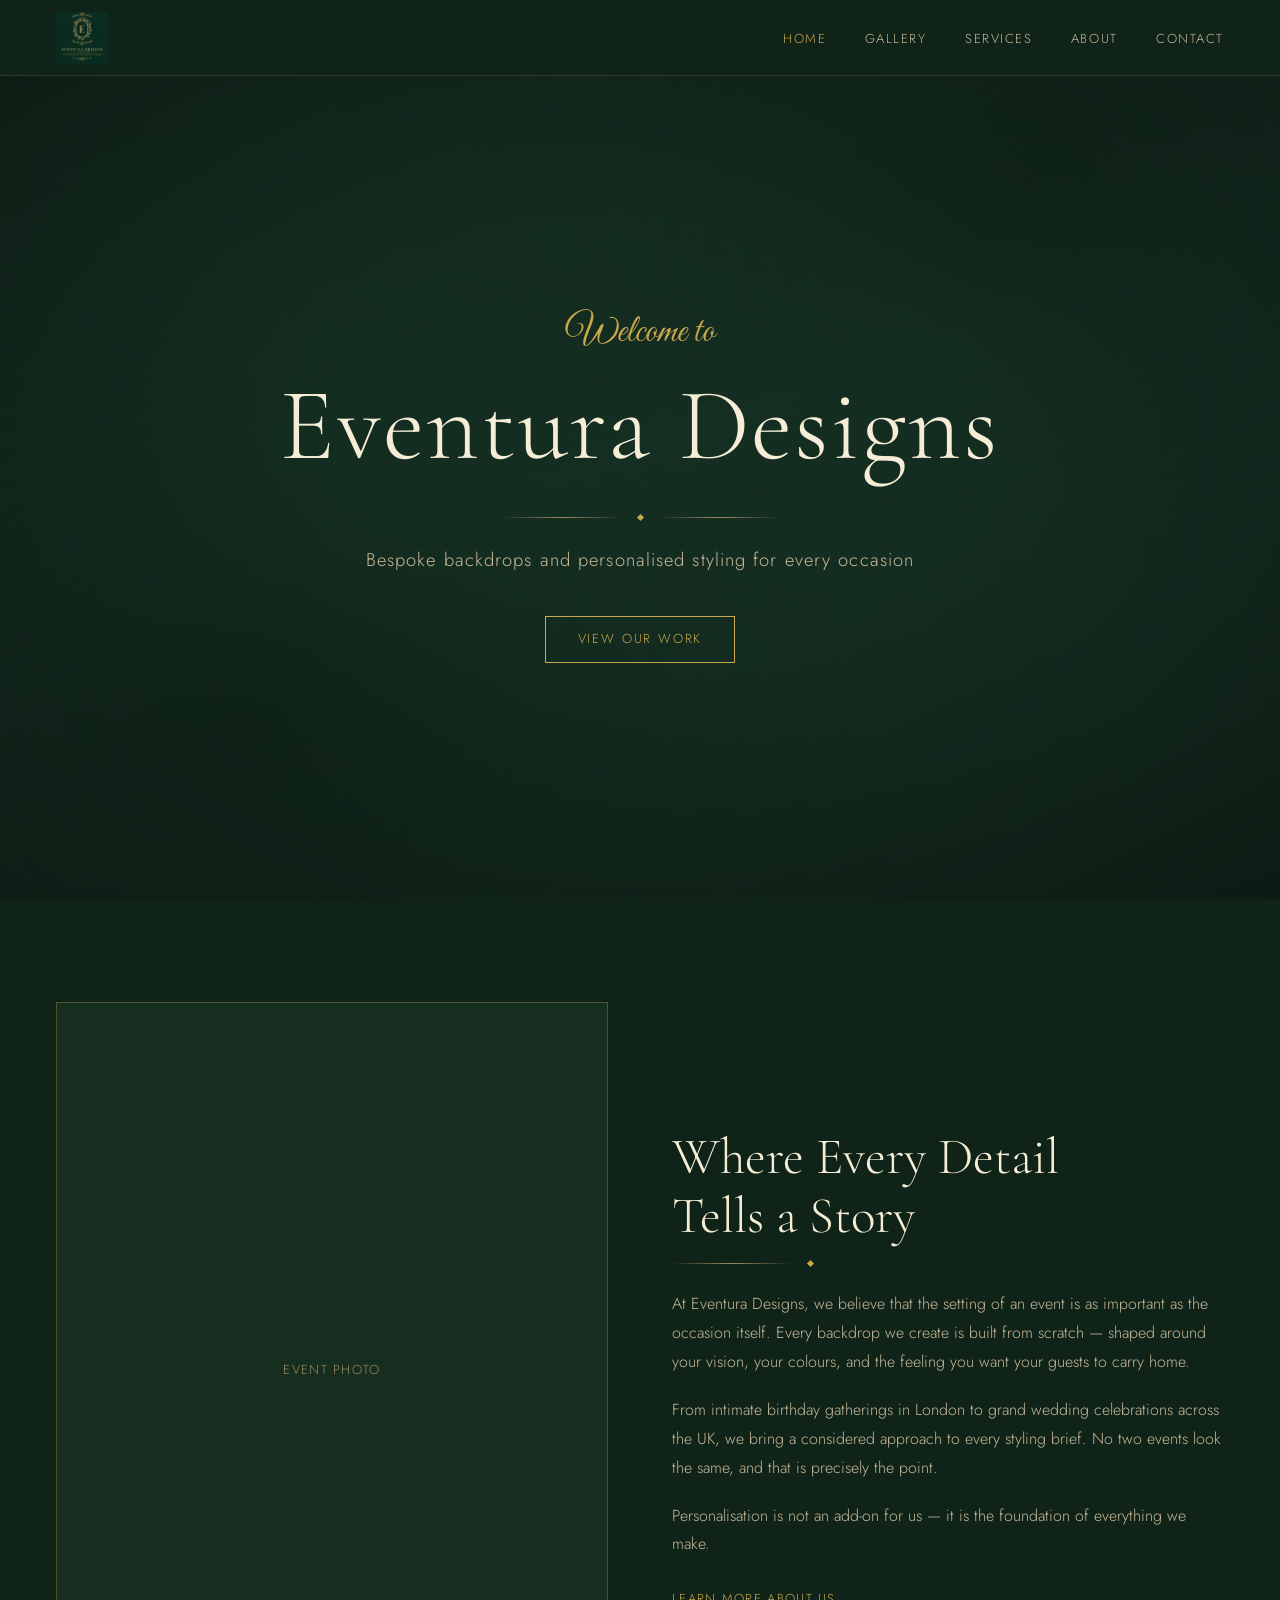
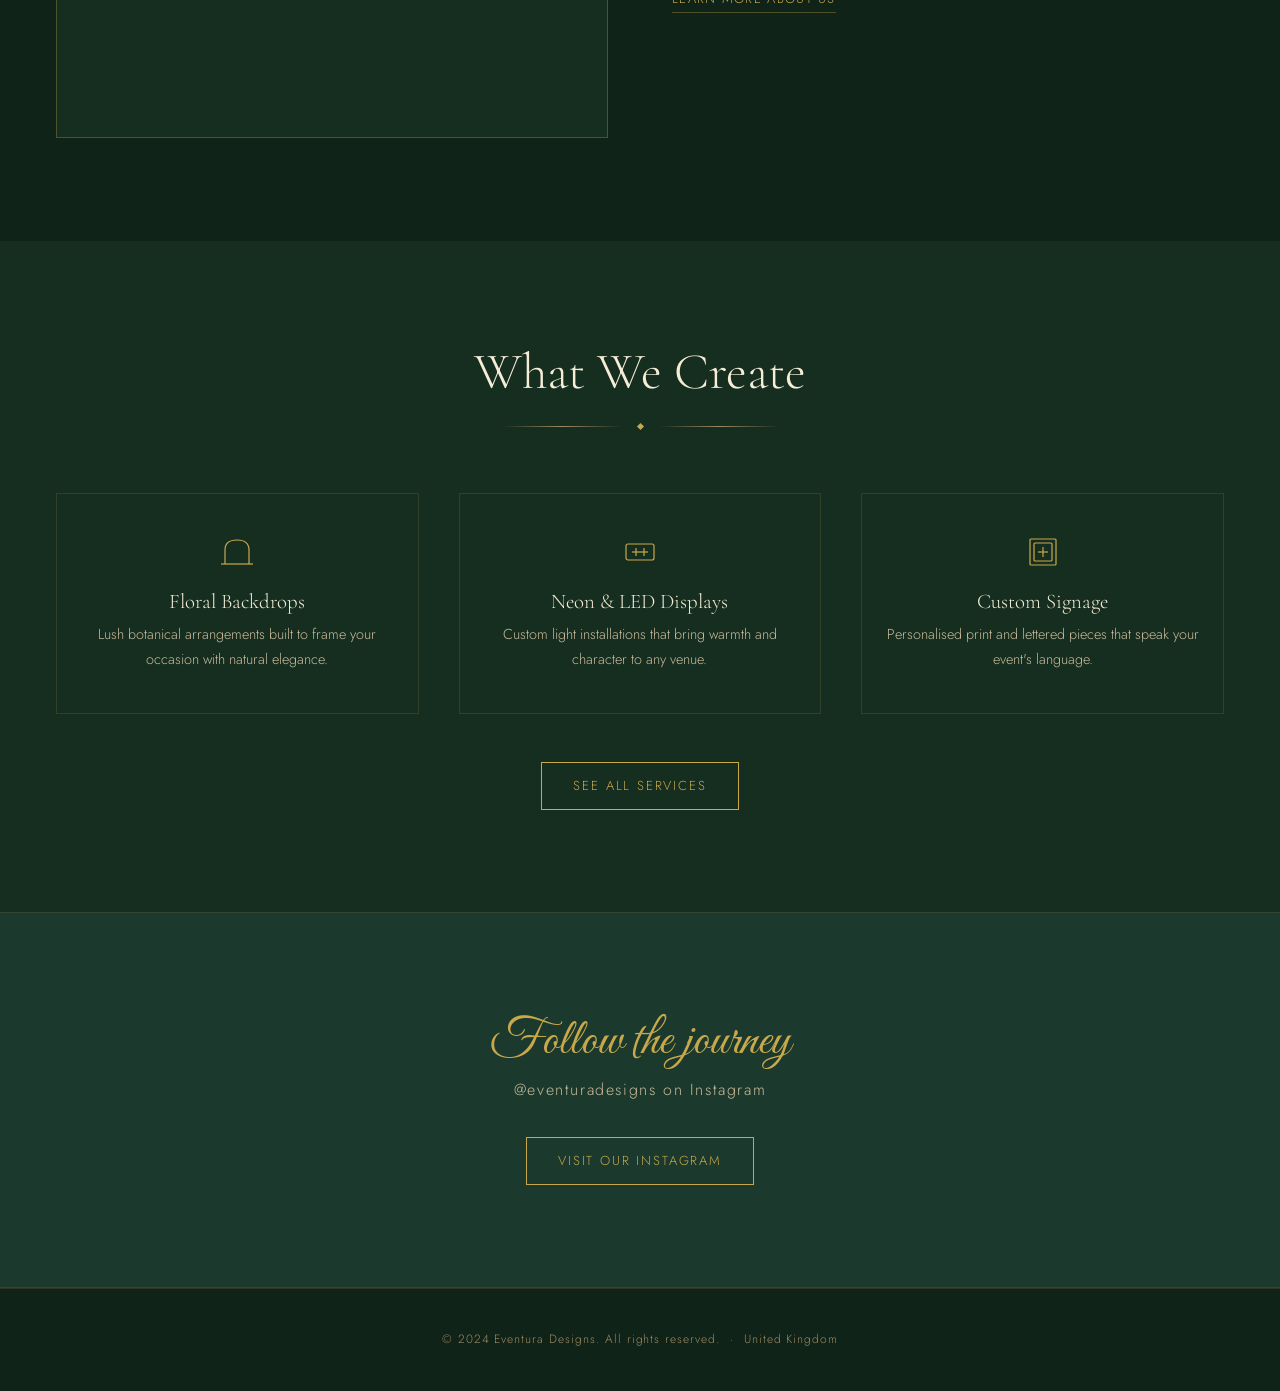
==== index.html @ e711f4c0 "Initial build: complete Eventura Designs static website Five-page pure HTML/CSS/JS site — Home, Gall" ====
<!DOCTYPE html>
<html lang="en-GB">
<head>
  <meta charset="UTF-8" />
  <meta name="viewport" content="width=device-width, initial-scale=1.0" />
  <title>Eventura Designs — Bespoke Event Backdrops &amp; Styling</title>
  <meta name="description" content="Eventura Designs creates luxury bespoke backdrops and personalised event styling for weddings, birthdays, and corporate events across the UK." />
  <link href="https://fonts.googleapis.com/css2?family=Cormorant+Garamond:ital,wght@0,300;0,400;0,600;1,300;1,400&family=Great+Vibes&family=Jost:wght@300;400&display=swap" rel="stylesheet">
  <link rel="stylesheet" href="assets/style.css" />
</head>
<body>

  <!-- ── Navigation ── -->
  <nav class="nav" role="navigation" aria-label="Main navigation">
    <div class="nav__inner">
      <a class="nav__logo" href="index.html" aria-label="Eventura Designs — Home">
        <img src="assets/logo.jpg" alt="Eventura Designs" />
      </a>
      <ul class="nav__links">
        <li><a href="index.html">Home</a></li>
        <li><a href="gallery.html">Gallery</a></li>
        <li><a href="services.html">Services</a></li>
        <li><a href="about.html">About</a></li>
        <li><a href="contact.html">Contact</a></li>
      </ul>
      <button class="nav__burger" aria-label="Open menu" aria-expanded="false">
        <span></span><span></span><span></span>
      </button>
    </div>
  </nav>

  <!-- Mobile nav -->
  <nav class="nav__mobile" aria-label="Mobile navigation">
    <a href="index.html">Home</a>
    <a href="gallery.html">Gallery</a>
    <a href="services.html">Services</a>
    <a href="about.html">About</a>
    <a href="contact.html">Contact</a>
  </nav>

  <!-- ── Hero ── -->
  <section class="hero">
    <div class="hero__content reveal">
      <span class="accent-script">Welcome to</span>
      <h1 class="hero__title">Eventura Designs</h1>
      <div class="ornament">
        <span class="ornament-line"></span>
        <span class="ornament-diamond"></span>
        <span class="ornament-line"></span>
      </div>
      <p class="hero__tagline">Bespoke backdrops and personalised styling for every occasion</p>
      <a href="gallery.html" class="btn">View Our Work</a>
    </div>
  </section>

  <!-- ── Intro ── -->
  <section class="section intro-section">
    <div class="container">
      <div class="two-col reveal">
        <div class="img-placeholder img-placeholder--tall">Event Photo</div>
        <div class="intro-text">
          <h2>Where Every Detail<br>Tells a Story</h2>
          <div class="ornament" style="justify-content: flex-start; margin: 1rem 0 1.5rem;">
            <span class="ornament-line"></span>
            <span class="ornament-diamond"></span>
          </div>
          <p>At Eventura Designs, we believe that the setting of an event is as important as the occasion itself. Every backdrop we create is built from scratch — shaped around your vision, your colours, and the feeling you want your guests to carry home.</p>
          <p>From intimate birthday gatherings in London to grand wedding celebrations across the UK, we bring a considered approach to every styling brief. No two events look the same, and that is precisely the point.</p>
          <p>Personalisation is not an add-on for us — it is the foundation of everything we make.</p>
          <a href="about.html" class="intro-link">Learn More About Us</a>
        </div>
      </div>
    </div>
  </section>

  <!-- ── Services Teaser ── -->
  <section class="section section--surface">
    <div class="container">
      <div class="section-header reveal">
        <h2>What We Create</h2>
        <div class="ornament">
          <span class="ornament-line"></span>
          <span class="ornament-diamond"></span>
          <span class="ornament-line"></span>
        </div>
      </div>
      <div class="services-teaser__grid">

        <div class="service-card reveal reveal-delay-1">
          <div class="service-card__icon">
            <!-- Arch icon -->
            <svg viewBox="0 0 36 36" aria-hidden="true">
              <path d="M6 30 L6 16 Q6 6 18 6 Q30 6 30 16 L30 30"/>
              <line x1="2" y1="30" x2="34" y2="30"/>
            </svg>
          </div>
          <h3>Floral Backdrops</h3>
          <p>Lush botanical arrangements built to frame your occasion with natural elegance.</p>
        </div>

        <div class="service-card reveal reveal-delay-2">
          <div class="service-card__icon">
            <!-- Neon/lettering icon -->
            <svg viewBox="0 0 36 36" aria-hidden="true">
              <rect x="4" y="10" width="28" height="16" rx="2"/>
              <line x1="10" y1="18" x2="26" y2="18"/>
              <line x1="14" y1="14" x2="14" y2="22"/>
              <line x1="22" y1="14" x2="22" y2="22"/>
            </svg>
          </div>
          <h3>Neon &amp; LED Displays</h3>
          <p>Custom light installations that bring warmth and character to any venue.</p>
        </div>

        <div class="service-card reveal reveal-delay-3">
          <div class="service-card__icon">
            <!-- Frame/signage icon -->
            <svg viewBox="0 0 36 36" aria-hidden="true">
              <rect x="5" y="5" width="26" height="26" rx="1"/>
              <rect x="9" y="9" width="18" height="18" rx="1"/>
              <line x1="13" y1="18" x2="23" y2="18"/>
              <line x1="18" y1="13" x2="18" y2="23"/>
            </svg>
          </div>
          <h3>Custom Signage</h3>
          <p>Personalised print and lettered pieces that speak your event's language.</p>
        </div>

      </div>
      <div class="services-teaser__cta reveal">
        <a href="services.html" class="btn">See All Services</a>
      </div>
    </div>
  </section>

  <!-- ── Instagram CTA ── -->
  <section class="insta-cta reveal">
    <span class="accent-script">Follow the journey</span>
    <p class="handle">@eventuradesigns on Instagram</p>
    <a href="https://www.instagram.com/eventuradesigns" target="_blank" rel="noopener noreferrer" class="btn">Visit Our Instagram</a>
  </section>

  <!-- ── Footer ── -->
  <footer class="footer">
    <p>&copy; 2024 Eventura Designs. All rights reserved. &nbsp;&middot;&nbsp; United Kingdom</p>
  </footer>

  <script src="assets/main.js"></script>
</body>
</html>
---- assets/style.css ----
/* ============================================================
   EVENTURA DESIGNS — SHARED STYLESHEET
   ============================================================ */

/* ── Google Fonts ── */
@import url('https://fonts.googleapis.com/css2?family=Cormorant+Garamond:ital,wght@0,300;0,400;0,600;1,300;1,400&family=Great+Vibes&family=Jost:wght@300;400&display=swap');

/* ── Custom Properties ── */
:root {
  --green-deep:    #0F2318;
  --green-mid:     #1B3A2D;
  --green-surface: #162E20;
  --gold:          #C9A84C;
  --gold-light:    #E2BC6D;
  --gold-muted:    #9E8A62;
  --cream:         #F5EDD6;
  --cream-muted:   #C8B99A;

  --nav-height: 76px;

  --font-display: 'Cormorant Garamond', Georgia, serif;
  --font-body:    'Jost', system-ui, sans-serif;
  --font-accent:  'Great Vibes', cursive;
}

/* ── Reset & Base ── */
*, *::before, *::after {
  box-sizing: border-box;
  margin: 0;
  padding: 0;
}

html {
  scroll-behavior: smooth;
  font-size: 16px;
}

body {
  background-color: var(--green-deep);
  color: var(--cream-muted);
  font-family: var(--font-body);
  font-weight: 300;
  line-height: 1.7;
  min-height: 100vh;
  position: relative;
  overflow-x: hidden;
}

/* ── Grain Texture Overlay ── */
body::before {
  content: '';
  position: fixed;
  inset: 0;
  pointer-events: none;
  z-index: 0;
  opacity: 0.045;
  background-image: url("data:image/svg+xml,%3Csvg xmlns='http://www.w3.org/2000/svg' width='300' height='300'%3E%3Cfilter id='noise'%3E%3CfeTurbulence type='fractalNoise' baseFrequency='0.75' numOctaves='4' stitchTiles='stitch'/%3E%3C/filter%3E%3Crect width='300' height='300' filter='url(%23noise)' opacity='1'/%3E%3C/svg%3E");
  background-size: 300px 300px;
}

/* Everything above the texture */
body > * {
  position: relative;
  z-index: 1;
}

img {
  display: block;
  max-width: 100%;
}

a {
  color: inherit;
  text-decoration: none;
}

ul {
  list-style: none;
}

/* ============================================================
   TYPOGRAPHY
   ============================================================ */

h1, h2, h3 {
  font-family: var(--font-display);
  font-weight: 300;
  color: var(--cream);
  line-height: 1.15;
}

h1 { font-size: clamp(3rem, 7vw, 6rem); letter-spacing: -0.01em; }
h2 { font-size: clamp(2rem, 4vw, 3.2rem); }
h3 { font-size: clamp(1.3rem, 2.5vw, 1.8rem); }

p {
  font-family: var(--font-body);
  font-weight: 300;
  color: var(--cream-muted);
  font-size: 1rem;
  line-height: 1.8;
}

.accent-script {
  font-family: var(--font-accent);
  font-size: clamp(1.6rem, 3vw, 2.4rem);
  color: var(--gold);
  display: block;
  font-weight: 400;
  line-height: 1;
  margin-bottom: 0.4em;
}

/* ============================================================
   NAVIGATION
   ============================================================ */

.nav {
  position: fixed;
  top: 0;
  left: 0;
  right: 0;
  z-index: 1000;
  height: var(--nav-height);
  background: var(--green-deep);
  border-bottom: 1px solid rgba(201, 168, 76, 0.18);
  display: flex;
  align-items: center;
  padding: 0 clamp(1.25rem, 5vw, 3.5rem);
}

.nav__inner {
  width: 100%;
  display: flex;
  align-items: center;
  justify-content: space-between;
}

.nav__logo {
  display: flex;
  align-items: center;
}

.nav__logo img {
  height: 52px;
  width: auto;
  display: block;
}

.nav__links {
  display: flex;
  align-items: center;
  gap: 2.4rem;
}

.nav__links a {
  font-family: var(--font-body);
  font-weight: 300;
  font-size: 13px;
  letter-spacing: 0.12em;
  text-transform: uppercase;
  color: var(--cream-muted);
  transition: color 0.3s ease;
}

.nav__links a:hover,
.nav__links a.active {
  color: var(--gold);
}

/* Hamburger */
.nav__burger {
  display: none;
  flex-direction: column;
  gap: 5px;
  cursor: pointer;
  padding: 6px;
  background: none;
  border: none;
}

.nav__burger span {
  display: block;
  width: 24px;
  height: 1.5px;
  background: var(--cream);
  transition: all 0.3s ease;
  transform-origin: center;
}

.nav__burger.open span:nth-child(1) {
  transform: translateY(6.5px) rotate(45deg);
}
.nav__burger.open span:nth-child(2) {
  opacity: 0;
}
.nav__burger.open span:nth-child(3) {
  transform: translateY(-6.5px) rotate(-45deg);
}

/* Mobile dropdown */
.nav__mobile {
  display: none;
  position: fixed;
  top: var(--nav-height);
  left: 0;
  right: 0;
  background: var(--green-deep);
  border-bottom: 1px solid rgba(201, 168, 76, 0.18);
  padding: 1.5rem clamp(1.25rem, 5vw, 3.5rem);
  flex-direction: column;
  gap: 1.4rem;
  z-index: 999;
}

.nav__mobile.open {
  display: flex;
}

.nav__mobile a {
  font-family: var(--font-body);
  font-weight: 300;
  font-size: 14px;
  letter-spacing: 0.12em;
  text-transform: uppercase;
  color: var(--cream-muted);
  transition: color 0.3s ease;
  padding: 0.3rem 0;
}

.nav__mobile a:hover,
.nav__mobile a.active {
  color: var(--gold);
}

/* ============================================================
   GOLD ORNAMENT DIVIDERS
   ============================================================ */

.ornament {
  display: flex;
  align-items: center;
  justify-content: center;
  gap: 1rem;
  margin: 1.4rem auto;
  width: fit-content;
}

.ornament-line {
  display: block;
  width: clamp(60px, 10vw, 120px);
  height: 1px;
  background: linear-gradient(90deg, transparent, var(--gold-muted), transparent);
}

.ornament-diamond {
  width: 5px;
  height: 5px;
  background: var(--gold);
  transform: rotate(45deg);
  flex-shrink: 0;
}

.ornament-full {
  display: block;
  width: 100%;
  height: 1px;
  background: linear-gradient(90deg, transparent, var(--gold-muted) 30%, var(--gold-muted) 70%, transparent);
  margin: 2.5rem 0;
}

/* ============================================================
   BUTTONS
   ============================================================ */

.btn {
  display: inline-block;
  font-family: var(--font-body);
  font-weight: 300;
  font-size: 13px;
  letter-spacing: 0.14em;
  text-transform: uppercase;
  padding: 0.9em 2.4em;
  border: 1px solid var(--gold);
  color: var(--gold);
  background: transparent;
  cursor: pointer;
  transition: background 0.3s ease, color 0.3s ease;
  text-decoration: none;
}

.btn:hover {
  background: var(--gold);
  color: var(--green-deep);
}

.btn--solid {
  background: var(--gold);
  color: var(--green-deep);
}

.btn--solid:hover {
  background: var(--gold-light);
}

/* ============================================================
   SECTIONS & LAYOUT UTILITIES
   ============================================================ */

.section {
  padding: clamp(4rem, 8vw, 7rem) clamp(1.25rem, 5vw, 3.5rem);
}

.section--surface {
  background: var(--green-surface);
}

.section--mid {
  background: var(--green-mid);
}

.container {
  max-width: 1180px;
  margin: 0 auto;
  width: 100%;
}

.section-header {
  text-align: center;
  margin-bottom: clamp(2.5rem, 5vw, 4rem);
}

.section-header h2 {
  margin-bottom: 0.2em;
}

.two-col {
  display: grid;
  grid-template-columns: 1fr 1fr;
  gap: clamp(2rem, 5vw, 5rem);
  align-items: center;
}

/* ============================================================
   PLACEHOLDER IMAGE BLOCKS
   ============================================================ */

.img-placeholder {
  width: 100%;
  aspect-ratio: 4 / 3;
  background: var(--green-surface);
  border: 1px solid rgba(201, 168, 76, 0.3);
  display: flex;
  align-items: center;
  justify-content: center;
  color: var(--gold-muted);
  font-family: var(--font-body);
  font-size: 13px;
  letter-spacing: 0.1em;
  text-transform: uppercase;
}

.img-placeholder--tall {
  aspect-ratio: 3 / 4;
}

/* ============================================================
   SCROLL ANIMATIONS
   ============================================================ */

.reveal {
  opacity: 0;
  transform: translateY(28px);
  transition: opacity 0.6s ease, transform 0.6s ease;
}

.reveal.visible {
  opacity: 1;
  transform: translateY(0);
}

.reveal-delay-1 { transition-delay: 0.1s; }
.reveal-delay-2 { transition-delay: 0.2s; }
.reveal-delay-3 { transition-delay: 0.3s; }

/* ============================================================
   FOOTER
   ============================================================ */

.footer {
  background: var(--green-deep);
  border-top: 1px solid rgba(201, 168, 76, 0.15);
  padding: 2.5rem clamp(1.25rem, 5vw, 3.5rem);
  text-align: center;
}

.footer p {
  font-size: 12px;
  letter-spacing: 0.08em;
  color: var(--gold-muted);
}

/* ============================================================
   PAGE HERO HEADER (inner pages)
   ============================================================ */

.page-hero {
  padding-top: calc(var(--nav-height) + clamp(3rem, 7vw, 5rem));
  padding-bottom: clamp(3rem, 6vw, 5rem);
  padding-left: clamp(1.25rem, 5vw, 3.5rem);
  padding-right: clamp(1.25rem, 5vw, 3.5rem);
  text-align: center;
  background: var(--green-deep);
}

.page-hero h1 {
  font-size: clamp(2.4rem, 5.5vw, 4.5rem);
  color: var(--cream);
  margin-bottom: 0.3em;
}

.page-hero .intro-line {
  max-width: 580px;
  margin: 0.8rem auto 0;
  font-size: 1rem;
  color: var(--cream-muted);
}

/* ============================================================
   HOME — HERO
   ============================================================ */

.hero {
  min-height: 100vh;
  display: flex;
  align-items: center;
  justify-content: center;
  text-align: center;
  padding: var(--nav-height) clamp(1.25rem, 5vw, 3.5rem) 0;
  background:
    radial-gradient(ellipse at 20% 80%, rgba(15, 35, 24, 0.9) 0%, transparent 60%),
    radial-gradient(ellipse at 80% 20%, rgba(15, 35, 24, 0.85) 0%, transparent 55%),
    linear-gradient(160deg, var(--green-deep) 0%, var(--green-mid) 50%, var(--green-deep) 100%);
  position: relative;
}

.hero::after {
  content: '';
  position: absolute;
  inset: 0;
  background: radial-gradient(ellipse at 50% 50%, transparent 35%, rgba(10, 20, 15, 0.55) 100%);
  pointer-events: none;
}

.hero__content {
  position: relative;
  z-index: 1;
  max-width: 820px;
}

.hero__title {
  font-size: clamp(3.5rem, 8vw, 6.5rem);
  font-weight: 300;
  color: var(--cream);
  letter-spacing: 0.02em;
  margin-bottom: 0.3em;
}

.hero__tagline {
  font-family: var(--font-body);
  font-weight: 300;
  font-size: clamp(0.95rem, 1.8vw, 1.15rem);
  color: var(--cream-muted);
  letter-spacing: 0.06em;
  margin-bottom: 2.5rem;
}

/* ============================================================
   HOME — INTRO SECTION
   ============================================================ */

.intro-section .intro-text p + p {
  margin-top: 1.2rem;
}

.intro-section .intro-link {
  display: inline-block;
  margin-top: 1.8rem;
  font-size: 13px;
  letter-spacing: 0.1em;
  text-transform: uppercase;
  color: var(--gold);
  border-bottom: 1px solid rgba(201, 168, 76, 0.35);
  padding-bottom: 2px;
  transition: border-color 0.3s ease, color 0.3s ease;
}

.intro-section .intro-link:hover {
  color: var(--gold-light);
  border-color: var(--gold);
}

/* ============================================================
   HOME — SERVICES TEASER
   ============================================================ */

.services-teaser__grid {
  display: grid;
  grid-template-columns: repeat(3, 1fr);
  gap: 2.5rem;
  margin-bottom: 3rem;
}

.service-card {
  text-align: center;
  padding: 2.5rem 1.5rem;
  border: 1px solid rgba(201, 168, 76, 0.15);
  background: var(--green-surface);
  transition: border-color 0.3s ease, transform 0.3s ease;
}

.service-card:hover {
  border-color: rgba(201, 168, 76, 0.45);
  transform: translateY(-4px);
}

.service-card__icon {
  display: flex;
  justify-content: center;
  margin-bottom: 1.2rem;
}

.service-card__icon svg {
  width: 36px;
  height: 36px;
  stroke: var(--gold);
  fill: none;
  stroke-width: 1.2;
}

.service-card h3 {
  font-size: 1.3rem;
  color: var(--cream);
  margin-bottom: 0.5rem;
}

.service-card p {
  font-size: 0.9rem;
  color: var(--cream-muted);
}

.services-teaser__cta {
  text-align: center;
}

/* ============================================================
   HOME — INSTAGRAM CTA
   ============================================================ */

.insta-cta {
  text-align: center;
  padding: clamp(4rem, 8vw, 7rem) clamp(1.25rem, 5vw, 3.5rem);
  background: var(--green-mid);
  border-top: 1px solid rgba(201, 168, 76, 0.12);
  border-bottom: 1px solid rgba(201, 168, 76, 0.12);
}

.insta-cta .accent-script {
  font-size: clamp(2.2rem, 4vw, 3.2rem);
  margin-bottom: 0.6rem;
}

.insta-cta .handle {
  font-family: var(--font-body);
  font-weight: 300;
  font-size: 1rem;
  letter-spacing: 0.1em;
  color: var(--cream-muted);
  margin-bottom: 2rem;
}

/* ============================================================
   GALLERY
   ============================================================ */

.gallery-grid {
  display: grid;
  grid-template-columns: repeat(3, 1fr);
  gap: 1.4rem;
  margin-bottom: 3.5rem;
}

.gallery-tile {
  position: relative;
  overflow: hidden;
  cursor: pointer;
  border: 1px solid rgba(201, 168, 76, 0.2);
}

.gallery-tile .tile-inner {
  width: 100%;
  aspect-ratio: 4 / 3;
  background: var(--green-surface);
  display: flex;
  align-items: center;
  justify-content: center;
  transition: transform 0.5s ease;
}

.gallery-tile:hover .tile-inner {
  transform: scale(1.03);
}

.gallery-tile__overlay {
  position: absolute;
  inset: 0;
  background: rgba(201, 168, 76, 0.13);
  display: flex;
  align-items: flex-end;
  padding: 1.2rem;
  opacity: 0;
  transition: opacity 0.35s ease;
}

.gallery-tile:hover .gallery-tile__overlay {
  opacity: 1;
}

.gallery-tile__label {
  font-family: var(--font-body);
  font-size: 11px;
  letter-spacing: 0.12em;
  text-transform: uppercase;
  color: var(--cream);
  background: rgba(15, 35, 24, 0.85);
  padding: 0.4em 0.8em;
  backdrop-filter: blur(4px);
}

.gallery-tile .tile-default-label {
  font-family: var(--font-body);
  font-size: 11px;
  letter-spacing: 0.1em;
  text-transform: uppercase;
  color: var(--gold-muted);
}

.gallery-cta {
  text-align: center;
}

/* ============================================================
   SERVICES PAGE
   ============================================================ */

.service-listing {
  padding: 2.5rem 0;
}

.service-listing h3 {
  color: var(--cream);
  margin-bottom: 0.8rem;
  font-size: clamp(1.3rem, 2.2vw, 1.7rem);
  font-weight: 400;
}

.service-listing p {
  max-width: 680px;
}

.how-it-works {
  display: grid;
  grid-template-columns: repeat(3, 1fr);
  gap: 2rem;
  margin-top: 2rem;
}

.step {
  text-align: center;
  padding: 2rem 1.5rem;
}

.step__number {
  font-family: var(--font-display);
  font-size: 5rem;
  font-weight: 300;
  color: var(--gold);
  opacity: 0.5;
  line-height: 1;
  margin-bottom: 0.5rem;
}

.step h3 {
  color: var(--cream);
  font-size: 1.2rem;
  margin-bottom: 0.5rem;
}

.step p {
  font-size: 0.9rem;
}

/* ============================================================
   ABOUT PAGE
   ============================================================ */

.values-grid {
  display: grid;
  grid-template-columns: repeat(3, 1fr);
  gap: 2rem;
  margin-top: 2rem;
}

.value-card {
  text-align: center;
  padding: 2.2rem 1.5rem;
  border: 1px solid rgba(201, 168, 76, 0.15);
}

.value-card__icon {
  display: flex;
  justify-content: center;
  margin-bottom: 1rem;
}

.value-card__icon svg {
  width: 30px;
  height: 30px;
  stroke: var(--gold);
  fill: none;
  stroke-width: 1.2;
}

.value-card h3 {
  font-size: 1.15rem;
  color: var(--cream);
  margin-bottom: 0.5rem;
}

.value-card p {
  font-size: 0.9rem;
}

.pull-quote {
  text-align: center;
  padding: clamp(3rem, 6vw, 5rem) clamp(1.25rem, 5vw, 3.5rem);
  background: var(--green-mid);
}

.pull-quote .accent-script {
  font-size: clamp(2.2rem, 4.5vw, 3.5rem);
  line-height: 1.3;
}

/* ============================================================
   CONTACT PAGE
   ============================================================ */

.contact-grid {
  display: grid;
  grid-template-columns: 1fr 1fr;
  gap: clamp(2rem, 5vw, 5rem);
  align-items: start;
}

.enquiry-form {
  display: flex;
  flex-direction: column;
  gap: 1.2rem;
}

.form-group {
  display: flex;
  flex-direction: column;
  gap: 0.4rem;
}

.form-group label {
  font-family: var(--font-body);
  font-size: 11px;
  letter-spacing: 0.12em;
  text-transform: uppercase;
  color: var(--gold-muted);
}

.form-group input,
.form-group select,
.form-group textarea {
  background: var(--green-surface);
  border: 1px solid rgba(201, 168, 76, 0.28);
  color: var(--cream);
  font-family: var(--font-body);
  font-weight: 300;
  font-size: 0.95rem;
  padding: 0.75em 1em;
  outline: none;
  transition: border-color 0.3s ease, box-shadow 0.3s ease;
  width: 100%;
  -webkit-appearance: none;
  appearance: none;
}

.form-group select {
  background-image: url("data:image/svg+xml,%3Csvg xmlns='http://www.w3.org/2000/svg' viewBox='0 0 12 8'%3E%3Cpath d='M1 1l5 5 5-5' stroke='%239E8A62' stroke-width='1.2' fill='none' stroke-linecap='round'/%3E%3C/svg%3E");
  background-repeat: no-repeat;
  background-position: right 1em center;
  background-size: 12px;
  padding-right: 2.5em;
}

.form-group select option {
  background: var(--green-deep);
  color: var(--cream);
}

.form-group input:focus,
.form-group select:focus,
.form-group textarea:focus {
  border-color: var(--gold);
  box-shadow: 0 0 0 1px rgba(201, 168, 76, 0.25);
}

.form-group textarea {
  min-height: 140px;
  resize: vertical;
}

.form-group input[type="date"]::-webkit-calendar-picker-indicator {
  filter: invert(0.7) sepia(1) saturate(0.6) hue-rotate(10deg);
  opacity: 0.7;
  cursor: pointer;
}

.form-success {
  display: none;
  font-family: var(--font-body);
  font-size: 0.95rem;
  color: var(--gold-light);
  background: rgba(201, 168, 76, 0.08);
  border: 1px solid rgba(201, 168, 76, 0.25);
  padding: 0.9em 1.2em;
  margin-top: 0.5rem;
  letter-spacing: 0.03em;
}

.form-success.visible {
  display: block;
}

.insta-block {
  padding: 2.5rem;
  border: 1px solid rgba(201, 168, 76, 0.15);
  background: var(--green-surface);
  text-align: center;
}

.insta-block__icon {
  margin: 0 auto 1.2rem;
}

.insta-block__icon svg {
  width: 48px;
  height: 48px;
  stroke: var(--gold);
  fill: none;
  stroke-width: 1.2;
}

.insta-block h3 {
  color: var(--cream);
  margin-bottom: 0.5rem;
  font-size: 1.4rem;
}

.insta-block .handle {
  font-size: 0.9rem;
  letter-spacing: 0.08em;
  color: var(--gold-muted);
  margin-bottom: 1.8rem;
}

/* ============================================================
   RESPONSIVE
   ============================================================ */

@media (max-width: 900px) {
  .nav__links {
    display: none;
  }

  .nav__burger {
    display: flex;
  }

  .nav__logo img {
    height: 40px;
  }

  .two-col {
    grid-template-columns: 1fr;
  }

  .two-col .img-placeholder {
    aspect-ratio: 16 / 9;
  }

  .services-teaser__grid {
    grid-template-columns: 1fr;
    gap: 1.2rem;
  }

  .gallery-grid {
    grid-template-columns: repeat(2, 1fr);
  }

  .how-it-works {
    grid-template-columns: 1fr;
  }

  .values-grid {
    grid-template-columns: 1fr;
    gap: 1.2rem;
  }

  .contact-grid {
    grid-template-columns: 1fr;
  }
}

@media (max-width: 560px) {
  .gallery-grid {
    grid-template-columns: 1fr;
  }

  .hero__title {
    font-size: clamp(2.6rem, 11vw, 4rem);
  }
}
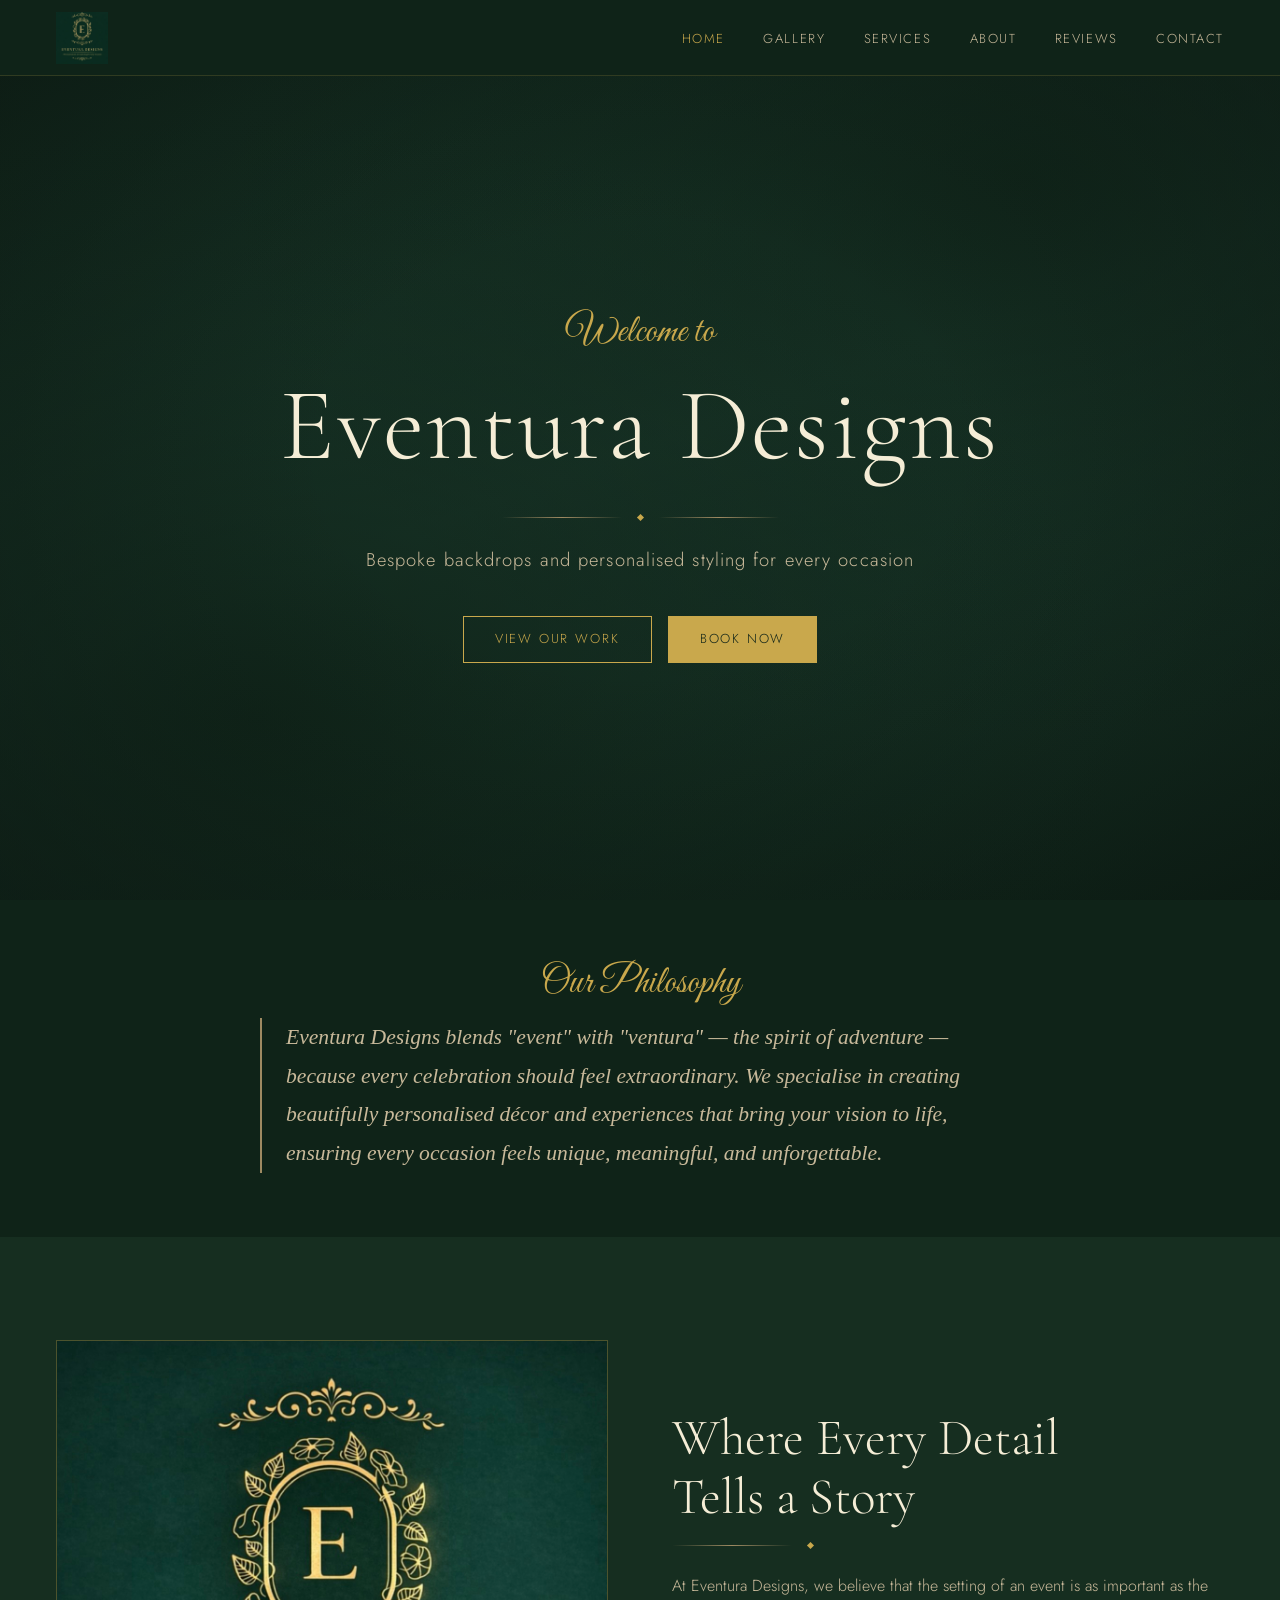
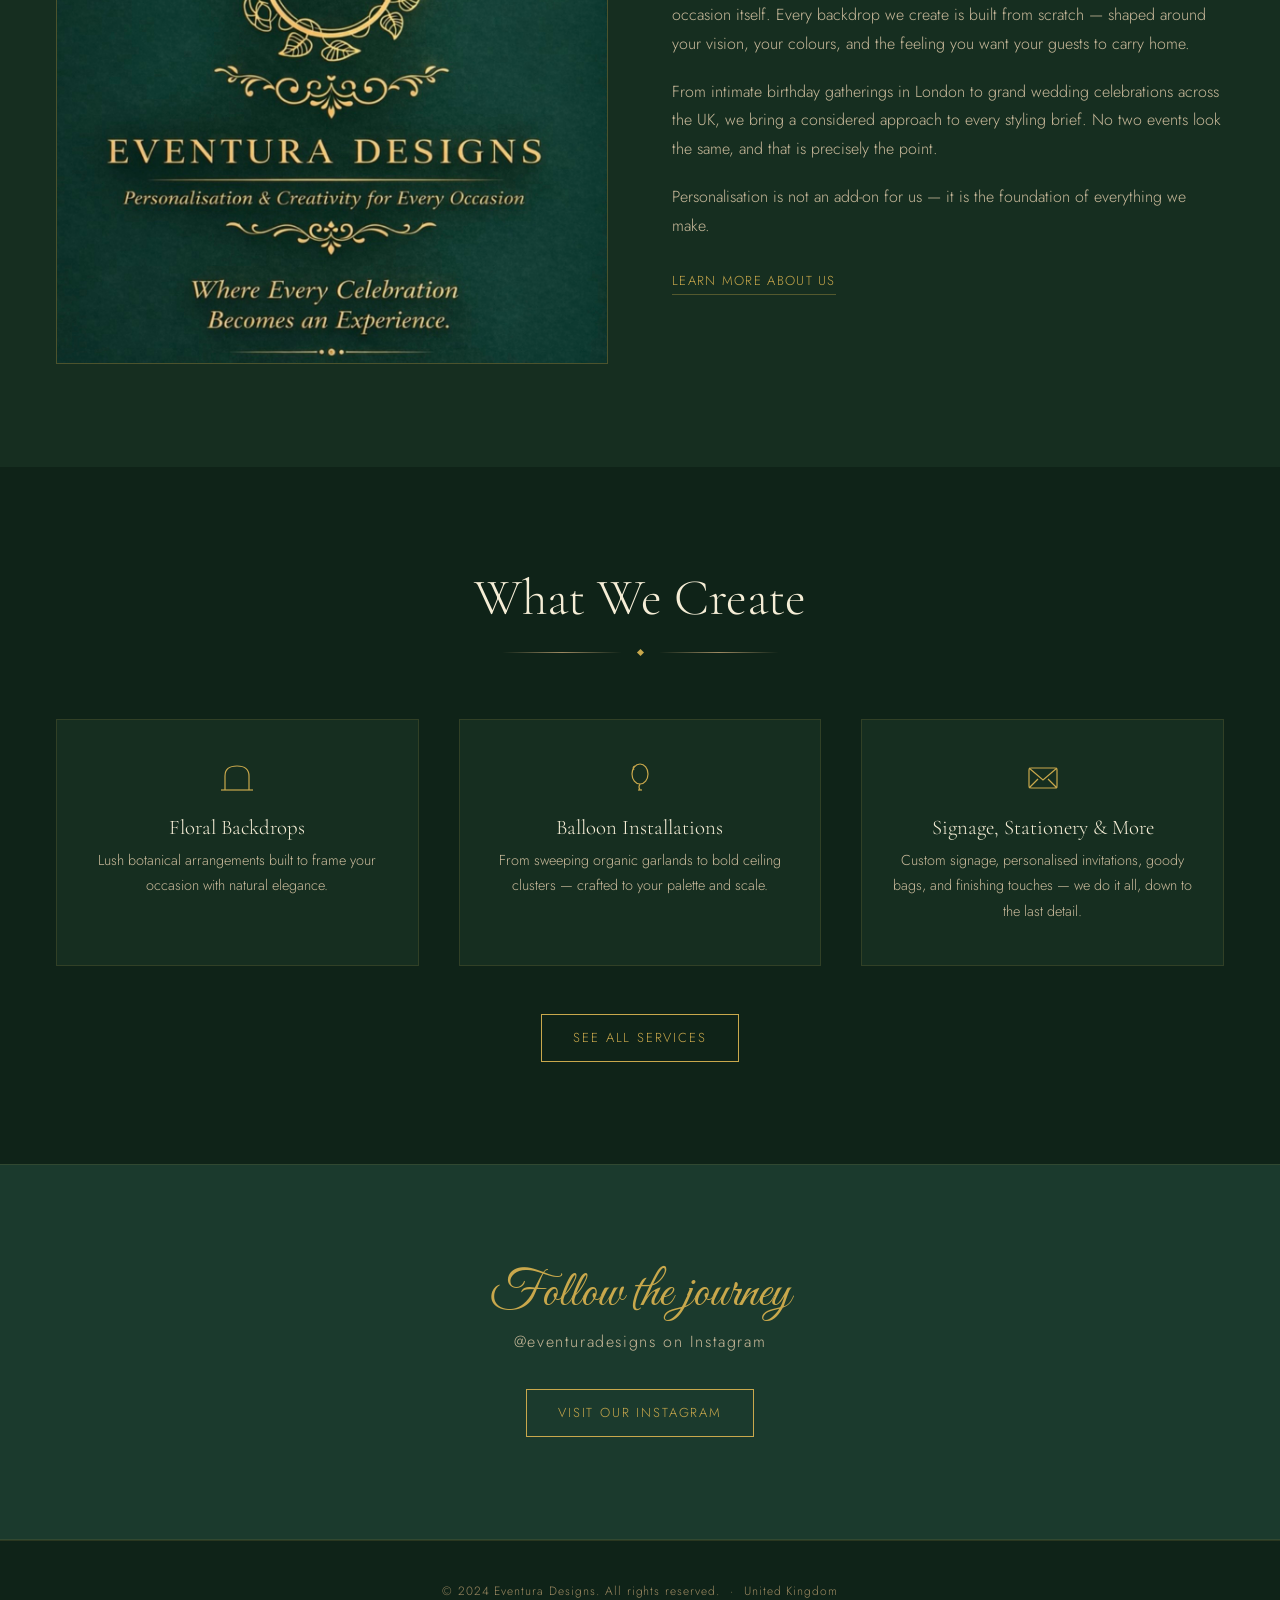
==== commit 79506985: "Add Reviews page, favicon, Book Now button, brand copy, balloon & signage updates" ====
--- a/index.html
+++ b/index.html
@@ -5,6 +5,7 @@
   <meta name="viewport" content="width=device-width, initial-scale=1.0" />
   <title>Eventura Designs — Bespoke Event Backdrops &amp; Styling</title>
   <meta name="description" content="Eventura Designs creates luxury bespoke backdrops and personalised event styling for weddings, birthdays, and corporate events across the UK." />
+  <link rel="icon" href="assets/logo.jpg" type="image/jpeg" />
   <link href="https://fonts.googleapis.com/css2?family=Cormorant+Garamond:ital,wght@0,300;0,400;0,600;1,300;1,400&family=Great+Vibes&family=Jost:wght@300;400&display=swap" rel="stylesheet">
   <link rel="stylesheet" href="assets/style.css" />
 </head>
@@ -21,6 +22,7 @@
         <li><a href="gallery.html">Gallery</a></li>
         <li><a href="services.html">Services</a></li>
         <li><a href="about.html">About</a></li>
+        <li><a href="reviews.html">Reviews</a></li>
         <li><a href="contact.html">Contact</a></li>
       </ul>
       <button class="nav__burger" aria-label="Open menu" aria-expanded="false">
@@ -35,6 +37,7 @@
     <a href="gallery.html">Gallery</a>
     <a href="services.html">Services</a>
     <a href="about.html">About</a>
+    <a href="reviews.html">Reviews</a>
     <a href="contact.html">Contact</a>
   </nav>
 
@@ -49,15 +52,28 @@
         <span class="ornament-line"></span>
       </div>
       <p class="hero__tagline">Bespoke backdrops and personalised styling for every occasion</p>
-      <a href="gallery.html" class="btn">View Our Work</a>
+      <div class="hero__ctas">
+        <a href="gallery.html" class="btn">View Our Work</a>
+        <a href="contact.html" class="btn btn--solid">Book Now</a>
+      </div>
+    </div>
+  </section>
+
+  <!-- ── Brand Story ── -->
+  <section class="section brand-story">
+    <div class="container">
+      <div class="brand-story__inner reveal">
+        <span class="accent-script">Our Philosophy</span>
+        <p class="brand-story__lead">Eventura Designs blends "event" with "ventura" — the spirit of adventure — because every celebration should feel extraordinary. We specialise in creating beautifully personalised décor and experiences that bring your vision to life, ensuring every occasion feels unique, meaningful, and unforgettable.</p>
+      </div>
     </div>
   </section>
 
   <!-- ── Intro ── -->
-  <section class="section intro-section">
+  <section class="section section--surface intro-section">
     <div class="container">
       <div class="two-col reveal">
-        <div class="img-placeholder img-placeholder--tall">Event Photo</div>
+        <img src="assets/logo_with_description.jpg" alt="Eventura Designs" style="width:100%; height:100%; object-fit:cover; border: 1px solid rgba(201,168,76,0.3);" />
         <div class="intro-text">
           <h2>Where Every Detail<br>Tells a Story</h2>
           <div class="ornament" style="justify-content: flex-start; margin: 1rem 0 1.5rem;">
@@ -74,7 +90,7 @@
   </section>
 
   <!-- ── Services Teaser ── -->
-  <section class="section section--surface">
+  <section class="section">
     <div class="container">
       <div class="section-header reveal">
         <h2>What We Create</h2>
@@ -88,7 +104,7 @@
 
         <div class="service-card reveal reveal-delay-1">
           <div class="service-card__icon">
-            <!-- Arch icon -->
+            <!-- Arch / floral icon -->
             <svg viewBox="0 0 36 36" aria-hidden="true">
               <path d="M6 30 L6 16 Q6 6 18 6 Q30 6 30 16 L30 30"/>
               <line x1="2" y1="30" x2="34" y2="30"/>
@@ -100,30 +116,30 @@
 
         <div class="service-card reveal reveal-delay-2">
           <div class="service-card__icon">
-            <!-- Neon/lettering icon -->
+            <!-- Balloon icon -->
             <svg viewBox="0 0 36 36" aria-hidden="true">
-              <rect x="4" y="10" width="28" height="16" rx="2"/>
-              <line x1="10" y1="18" x2="26" y2="18"/>
-              <line x1="14" y1="14" x2="14" y2="22"/>
-              <line x1="22" y1="14" x2="22" y2="22"/>
+              <ellipse cx="18" cy="14" rx="8" ry="10"/>
+              <path d="M18 24 Q16 27 18 30"/>
+              <line x1="16" y1="30" x2="20" y2="30"/>
+              <path d="M12 10 Q10 7 13 6"/>
             </svg>
           </div>
-          <h3>Neon &amp; LED Displays</h3>
-          <p>Custom light installations that bring warmth and character to any venue.</p>
+          <h3>Balloon Installations</h3>
+          <p>From sweeping organic garlands to bold ceiling clusters — crafted to your palette and scale.</p>
         </div>
 
         <div class="service-card reveal reveal-delay-3">
           <div class="service-card__icon">
-            <!-- Frame/signage icon -->
+            <!-- Signage / envelope icon -->
             <svg viewBox="0 0 36 36" aria-hidden="true">
-              <rect x="5" y="5" width="26" height="26" rx="1"/>
-              <rect x="9" y="9" width="18" height="18" rx="1"/>
-              <line x1="13" y1="18" x2="23" y2="18"/>
-              <line x1="18" y1="13" x2="18" y2="23"/>
+              <rect x="4" y="8" width="28" height="20" rx="2"/>
+              <polyline points="4,8 18,20 32,8"/>
+              <line x1="4" y1="28" x2="13" y2="19"/>
+              <line x1="32" y1="28" x2="23" y2="19"/>
             </svg>
           </div>
-          <h3>Custom Signage</h3>
-          <p>Personalised print and lettered pieces that speak your event's language.</p>
+          <h3>Signage, Stationery &amp; More</h3>
+          <p>Custom signage, personalised invitations, goody bags, and finishing touches — we do it all, down to the last detail.</p>
         </div>
 
       </div>
--- a/assets/style.css
+++ b/assets/style.css
@@ -427,6 +427,124 @@
 }
 
 /* ============================================================
+   HERO CTA GROUP
+   ============================================================ */
+
+.hero__ctas {
+  display: flex;
+  gap: 1rem;
+  justify-content: center;
+  flex-wrap: wrap;
+}
+
+/* ============================================================
+   HOME — BRAND STORY STRIP
+   ============================================================ */
+
+.brand-story {
+  padding-top: clamp(2.5rem, 5vw, 4rem);
+  padding-bottom: clamp(2.5rem, 5vw, 4rem);
+}
+
+.brand-story__inner {
+  max-width: 760px;
+  margin: 0 auto;
+  text-align: center;
+}
+
+.brand-story__lead {
+  font-family: var(--font-display);
+  font-size: clamp(1.1rem, 2vw, 1.35rem);
+  font-weight: 300;
+  font-style: italic;
+  color: var(--cream-muted);
+  line-height: 1.8;
+  border-left: 2px solid var(--gold-muted);
+  padding-left: 1.5rem;
+  text-align: left;
+  margin-top: 0.5rem;
+}
+
+/* ============================================================
+   REVIEWS PAGE
+   ============================================================ */
+
+.reviews-grid {
+  display: grid;
+  grid-template-columns: repeat(2, 1fr);
+  gap: 2rem;
+  margin-bottom: 3.5rem;
+}
+
+.review-card {
+  padding: 2.2rem 2rem;
+  border: 1px solid rgba(201, 168, 76, 0.15);
+  background: var(--green-surface);
+  position: relative;
+}
+
+.review-card__quote-mark {
+  font-family: var(--font-display);
+  font-size: 5rem;
+  line-height: 0.6;
+  color: var(--gold);
+  opacity: 0.25;
+  display: block;
+  margin-bottom: 1rem;
+  font-weight: 300;
+}
+
+.review-card__body {
+  font-family: var(--font-display);
+  font-size: 1.05rem;
+  font-style: italic;
+  font-weight: 300;
+  color: var(--cream-muted);
+  line-height: 1.75;
+  margin-bottom: 1.5rem;
+}
+
+.review-card__author {
+  display: flex;
+  flex-direction: column;
+  gap: 0.15rem;
+}
+
+.review-card__name {
+  font-family: var(--font-body);
+  font-size: 13px;
+  letter-spacing: 0.1em;
+  text-transform: uppercase;
+  color: var(--gold);
+}
+
+.review-card__event {
+  font-family: var(--font-body);
+  font-size: 12px;
+  color: var(--gold-muted);
+  letter-spacing: 0.06em;
+}
+
+.review-stars {
+  display: flex;
+  gap: 3px;
+  margin-bottom: 0.8rem;
+}
+
+.review-stars svg {
+  width: 14px;
+  height: 14px;
+  fill: var(--gold);
+  stroke: none;
+}
+
+@media (max-width: 700px) {
+  .reviews-grid {
+    grid-template-columns: 1fr;
+  }
+}
+
+/* ============================================================
    HOME — HERO
    ============================================================ */
 
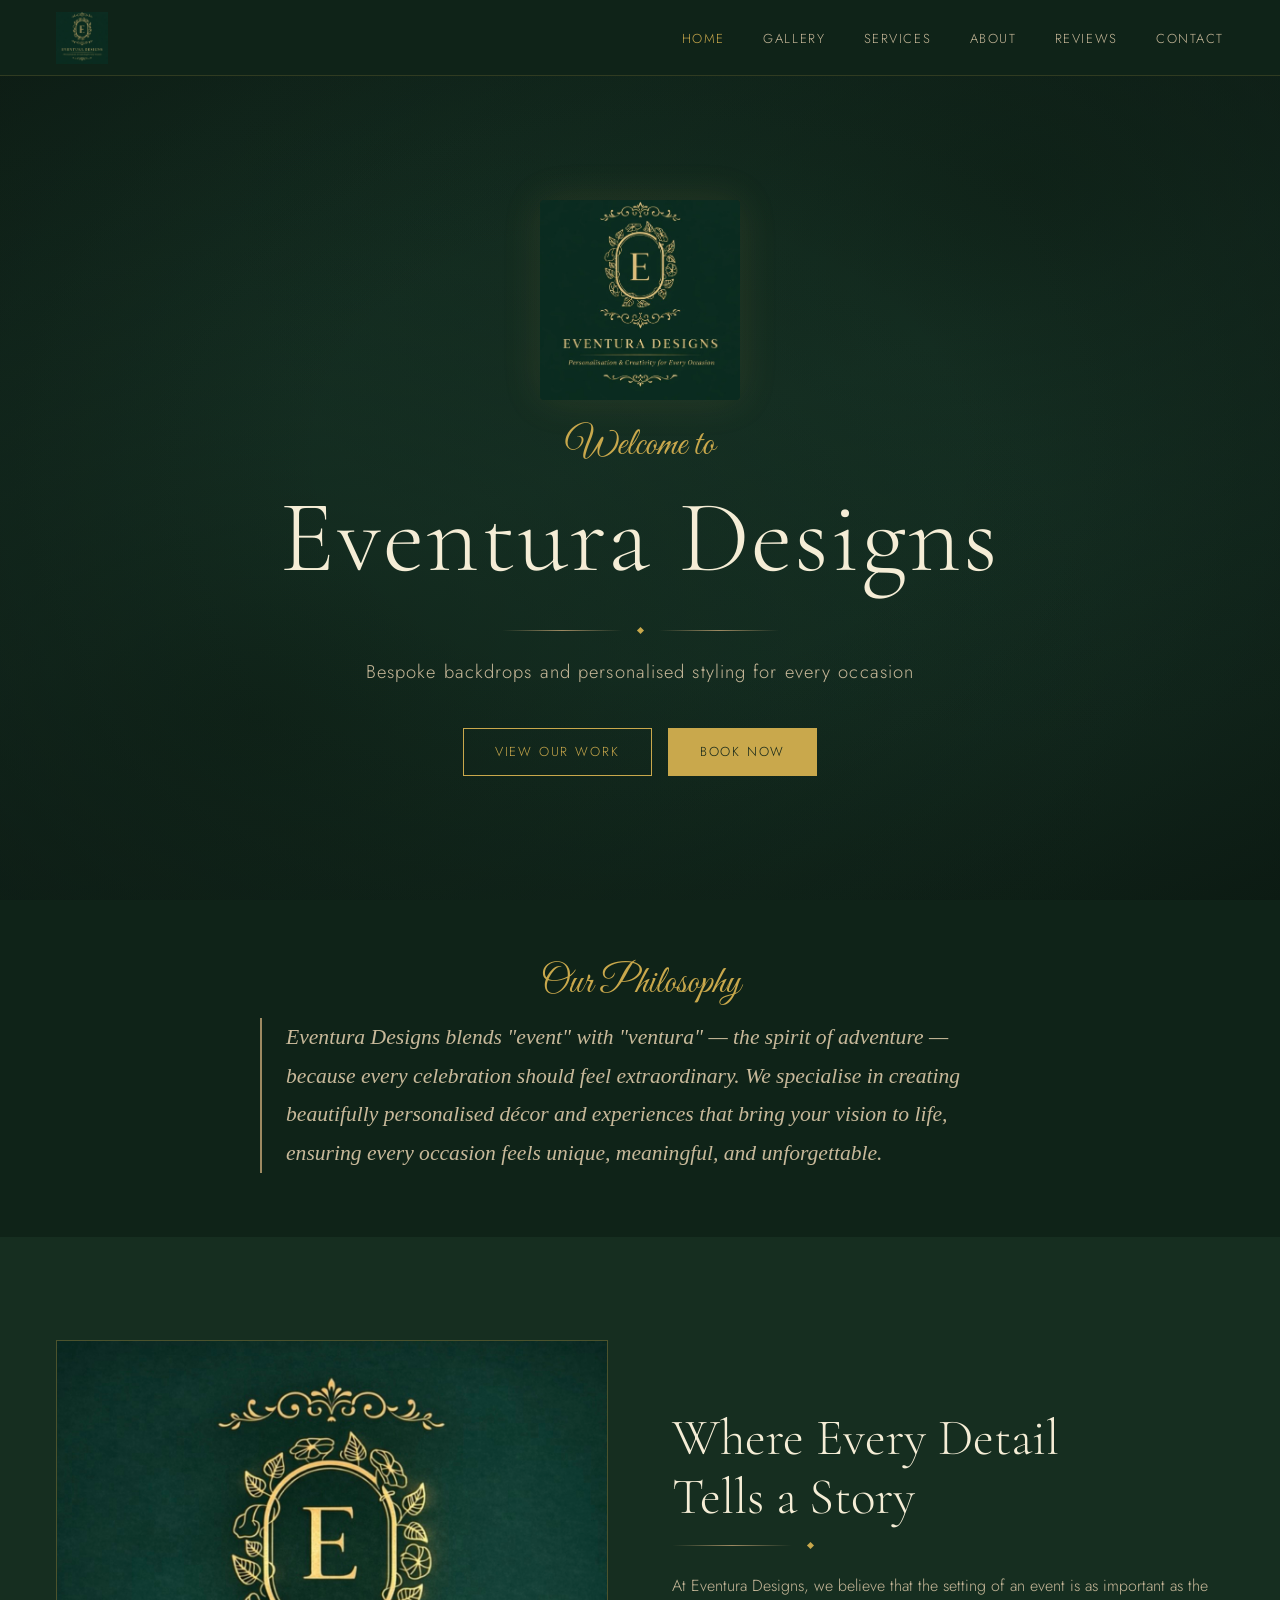
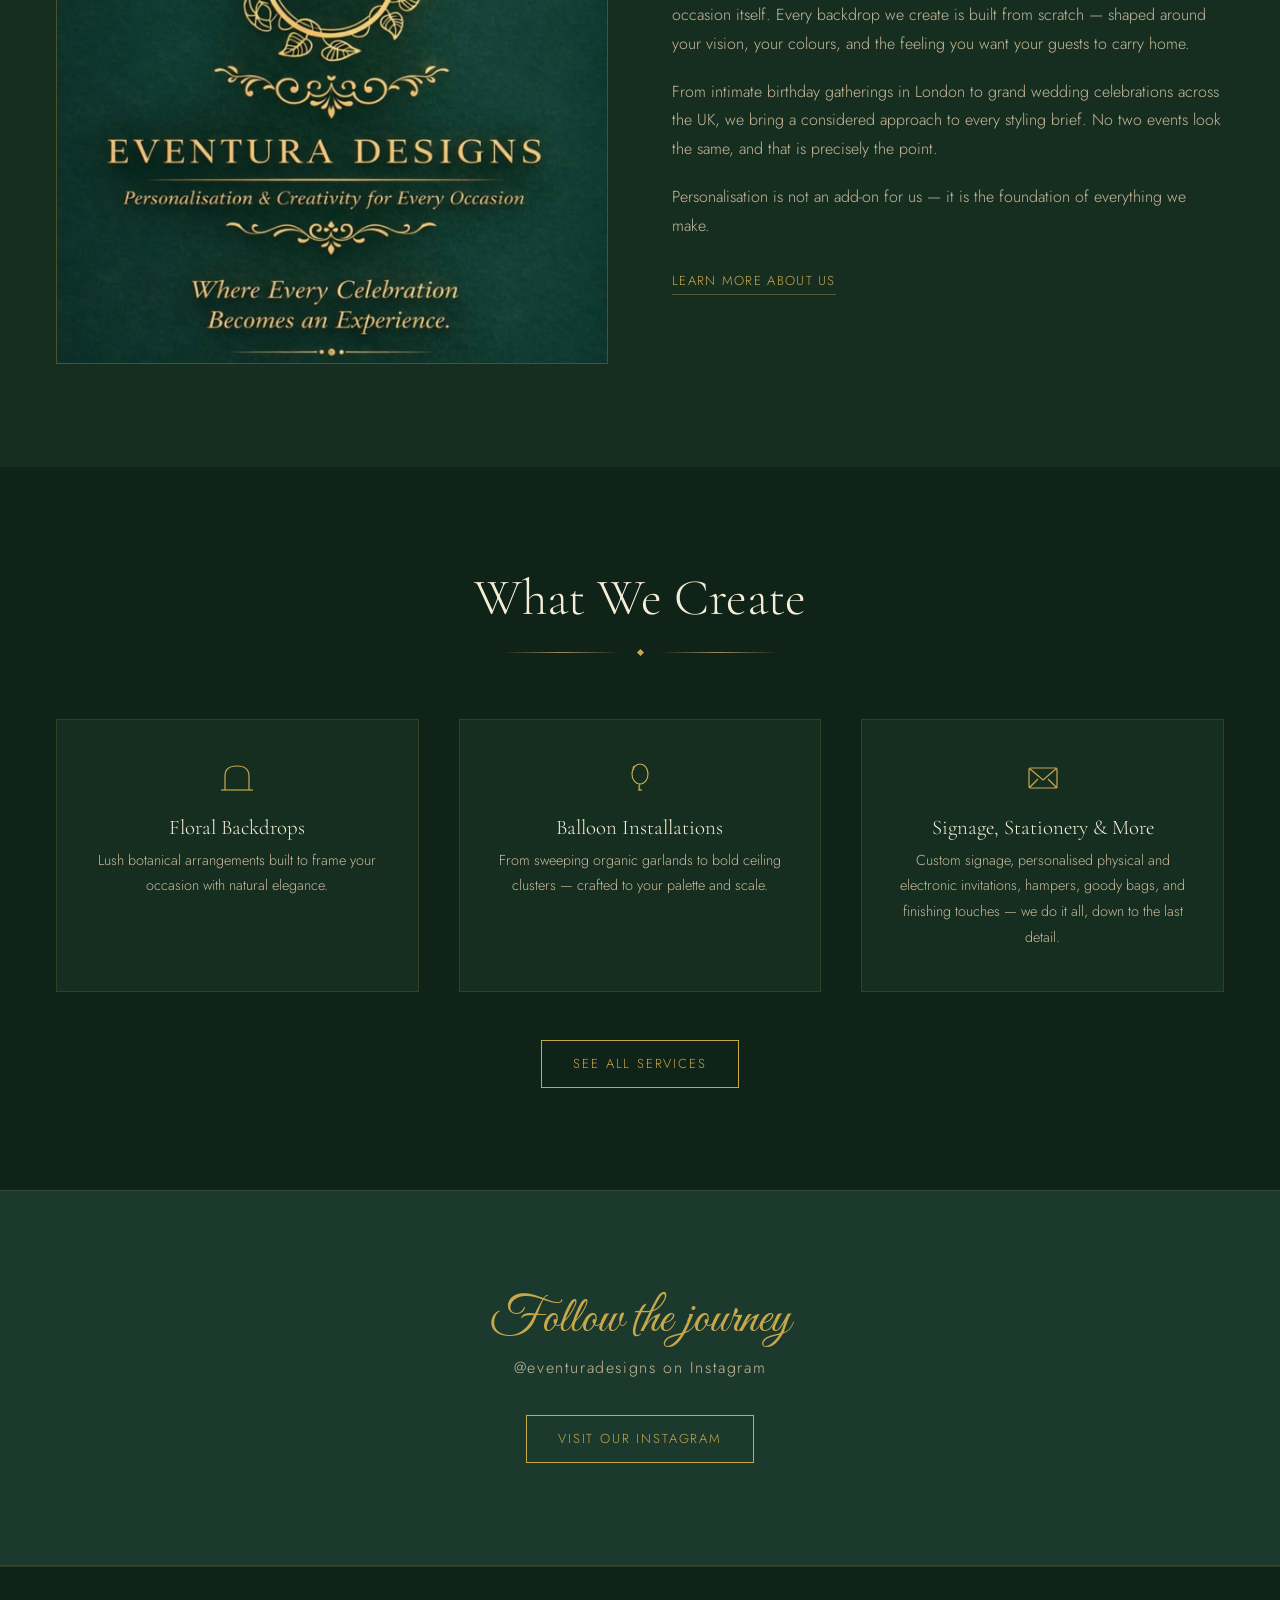
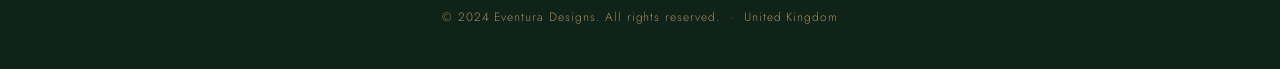
==== commit 7c769c2c: "Add real gallery images, hero logo, active nav fix, e-invites & hampers copy" ====
--- a/index.html
+++ b/index.html
@@ -44,6 +44,7 @@
   <!-- ── Hero ── -->
   <section class="hero">
     <div class="hero__content reveal">
+      <img src="assets/logo.jpg" alt="Eventura Designs" class="hero__logo" />
       <span class="accent-script">Welcome to</span>
       <h1 class="hero__title">Eventura Designs</h1>
       <div class="ornament">
@@ -139,7 +140,7 @@
             </svg>
           </div>
           <h3>Signage, Stationery &amp; More</h3>
-          <p>Custom signage, personalised invitations, goody bags, and finishing touches — we do it all, down to the last detail.</p>
+          <p>Custom signage, personalised physical and electronic invitations, hampers, goody bags, and finishing touches — we do it all, down to the last detail.</p>
         </div>
 
       </div>
--- a/assets/style.css
+++ b/assets/style.css
@@ -474,6 +474,9 @@
   grid-template-columns: repeat(2, 1fr);
   gap: 2rem;
   margin-bottom: 3.5rem;
+  max-width: 860px;
+  margin-left: auto;
+  margin-right: auto;
 }
 
 .review-card {
@@ -547,6 +550,15 @@
 /* ============================================================
    HOME — HERO
    ============================================================ */
+
+.hero__logo {
+  width: clamp(120px, 18vw, 200px);
+  height: auto;
+  margin: 0 auto 1.6rem;
+  display: block;
+  border-radius: 4px;
+  box-shadow: 0 0 40px rgba(201, 168, 76, 0.12);
+}
 
 .hero {
   min-height: 100vh;
@@ -723,11 +735,22 @@
   align-items: center;
   justify-content: center;
   transition: transform 0.5s ease;
-}
-
-.gallery-tile:hover .tile-inner {
+  overflow: hidden;
+}
+
+.gallery-tile .tile-inner img {
+  width: 100%;
+  height: 100%;
+  object-fit: cover;
+  display: block;
+  transition: transform 0.5s ease;
+}
+
+.gallery-tile:hover .tile-inner img {
   transform: scale(1.03);
 }
+
+/* image handles the hover scale */
 
 .gallery-tile__overlay {
   position: absolute;
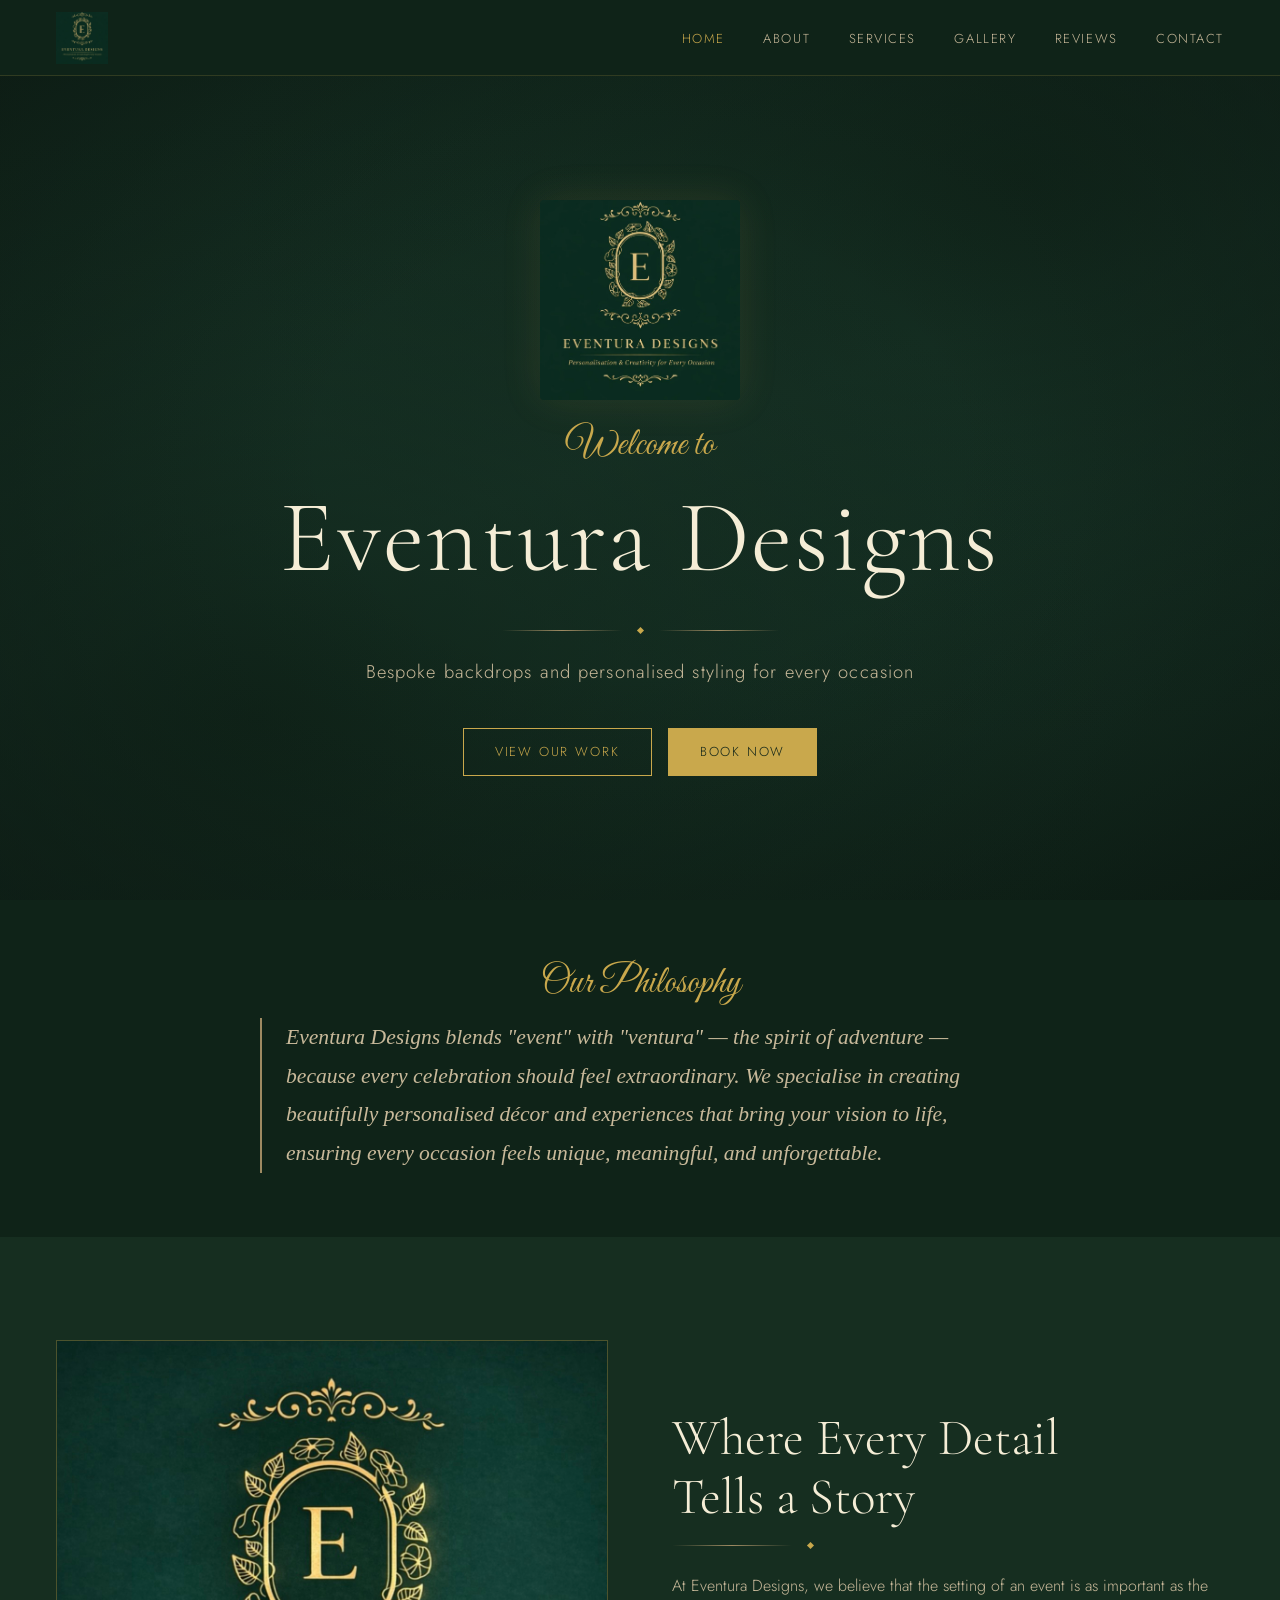
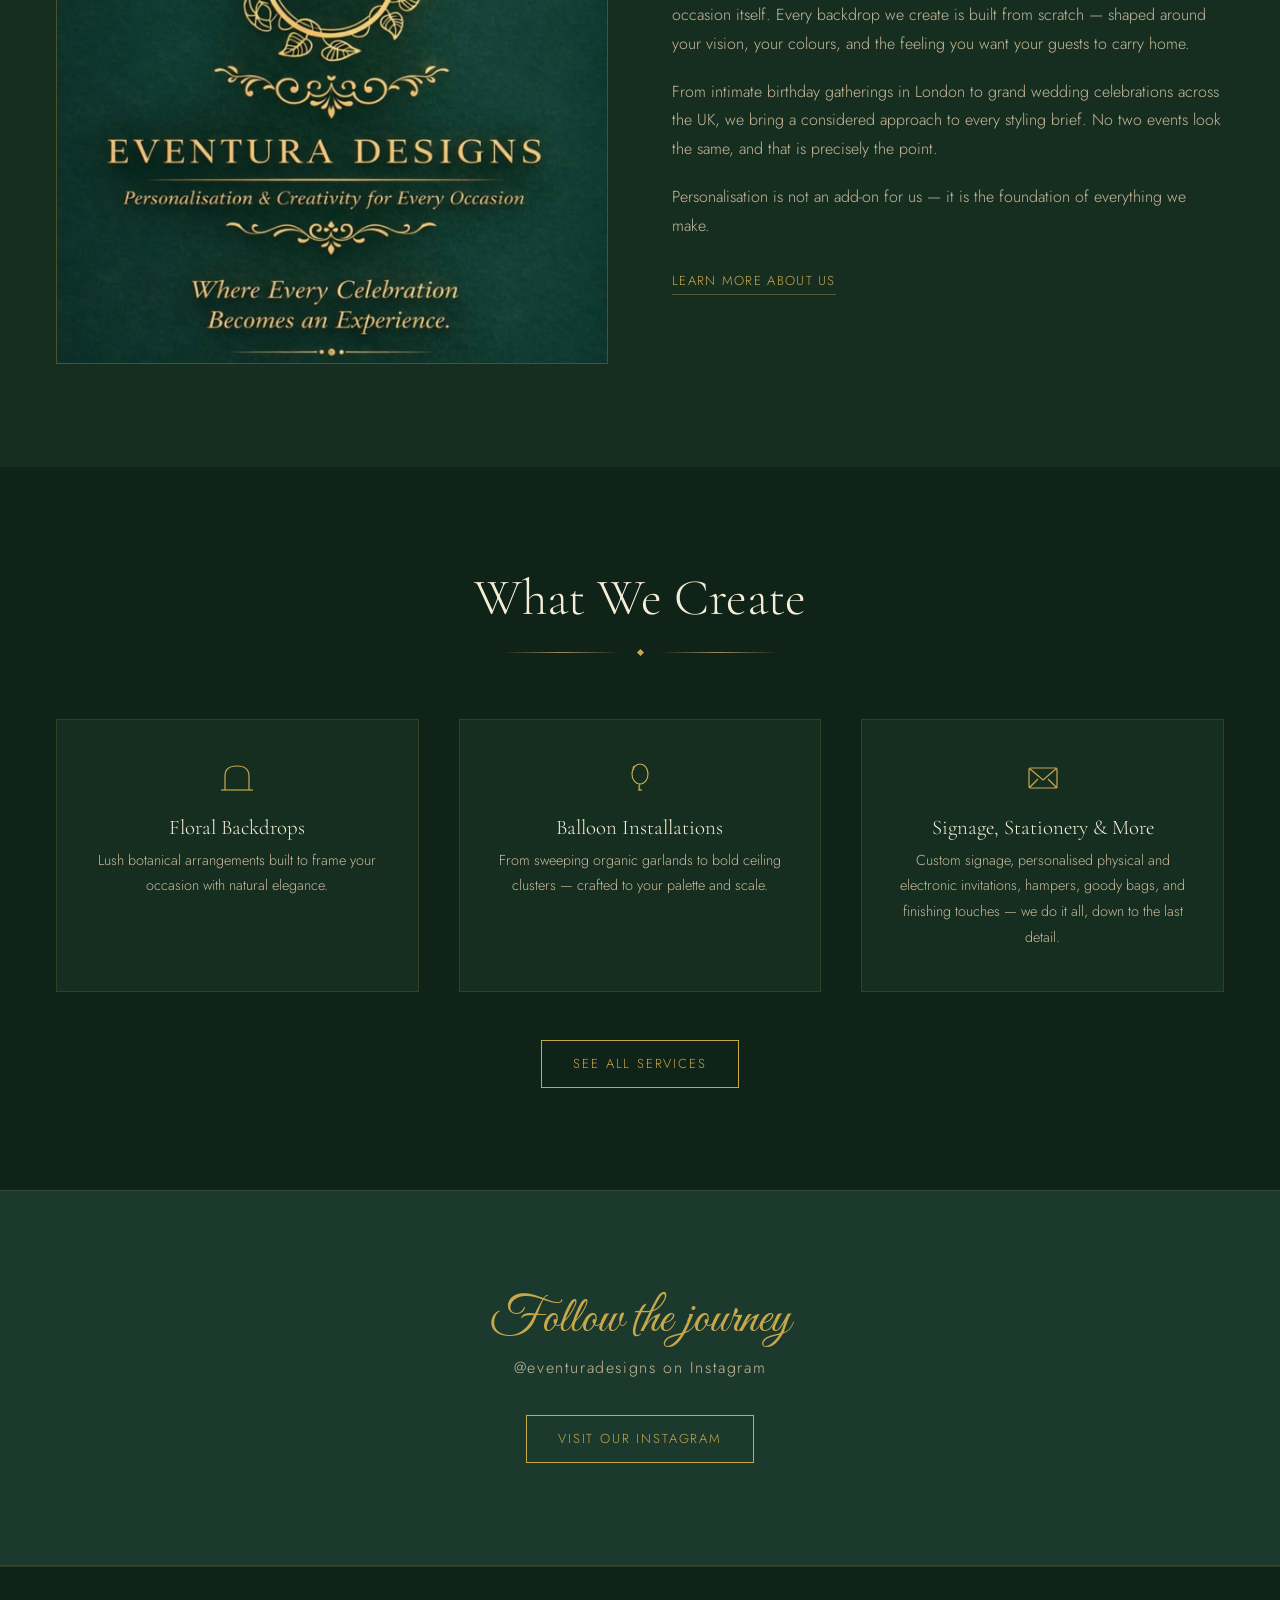
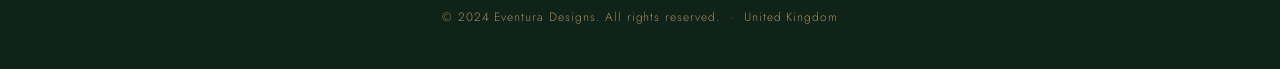
==== commit 0a809706: "Reorder navigation menu: Home -> About -> Services -> Gallery -> Reviews -> Contact" ====
--- a/index.html
+++ b/index.html
@@ -19,9 +19,9 @@
       </a>
       <ul class="nav__links">
         <li><a href="index.html">Home</a></li>
+        <li><a href="about.html">About</a></li>
+        <li><a href="services.html">Services</a></li>
         <li><a href="gallery.html">Gallery</a></li>
-        <li><a href="services.html">Services</a></li>
-        <li><a href="about.html">About</a></li>
         <li><a href="reviews.html">Reviews</a></li>
         <li><a href="contact.html">Contact</a></li>
       </ul>
@@ -34,9 +34,9 @@
   <!-- Mobile nav -->
   <nav class="nav__mobile" aria-label="Mobile navigation">
     <a href="index.html">Home</a>
+    <a href="about.html">About</a>
+    <a href="services.html">Services</a>
     <a href="gallery.html">Gallery</a>
-    <a href="services.html">Services</a>
-    <a href="about.html">About</a>
     <a href="reviews.html">Reviews</a>
     <a href="contact.html">Contact</a>
   </nav>
--- a/assets/style.css
+++ b/assets/style.css
@@ -809,6 +809,55 @@
   max-width: 680px;
 }
 
+/* Two-column service listing with image */
+.service-listing--media {
+  display: grid;
+  grid-template-columns: 340px 1fr;
+  gap: clamp(2rem, 4vw, 4rem);
+  align-items: center;
+  padding: 2rem 0;
+}
+
+.service-listing--media-reverse {
+  grid-template-columns: 1fr 340px;
+}
+
+.service-listing--media-reverse .service-listing__img {
+  order: 2;
+}
+
+.service-listing--media-reverse .service-listing__body {
+  order: 1;
+}
+
+.service-listing__img {
+  width: 100%;
+  aspect-ratio: 4 / 3;
+  object-fit: cover;
+  border: 1px solid rgba(201, 168, 76, 0.2);
+  display: block;
+}
+
+.service-listing__body h3 {
+  margin-bottom: 0.8rem;
+}
+
+.service-listing__body p {
+  max-width: 100%;
+}
+
+@media (max-width: 780px) {
+  .service-listing--media,
+  .service-listing--media-reverse {
+    grid-template-columns: 1fr;
+  }
+
+  .service-listing--media-reverse .service-listing__img,
+  .service-listing--media-reverse .service-listing__body {
+    order: unset;
+  }
+}
+
 .how-it-works {
   display: grid;
   grid-template-columns: repeat(3, 1fr);
